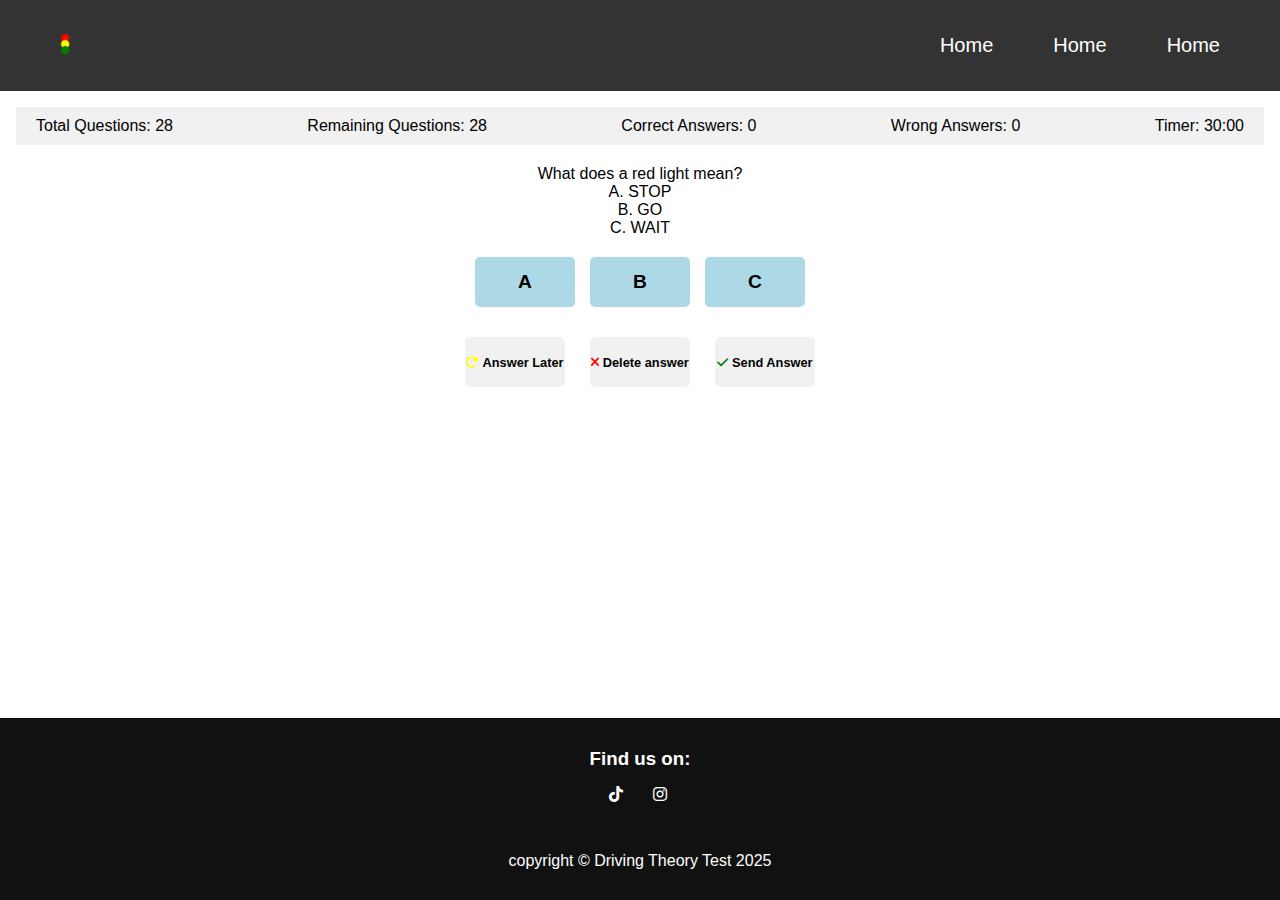
==== index.html @ e9f91f44 "Added more styling to the test area" ====
<!DOCTYPE html>
<html lang="en">
  <head>
    <meta charset="UTF-8" />
    <meta name="viewport" content="width=device-width, initial-scale=1.0" />
    <link
      href="https://cdnjs.cloudflare.com/ajax/libs/font-awesome/6.0.0/css/all.min.css"
      rel="stylesheet"
    />
    <link rel="stylesheet" href="assets/css/style.css" />
    <title>Driving Test</title>
  </head>
  <body>
    <!-- Navigation bar -->
    <div class="topnav">
      <button class="openbtn" onclick="openNav()">☰</button>
      <a href="index.html">
        <img src="assets/images/logo.png" alt="Logo" />
      </a>
      <!-- Side nav for desktop -->
      <div id="myLinks" class="desktop-nav-links">
        <a href="index.html">Home</a>
        <a href="index.html">Home</a>
        <a href="index.html">Home</a>
      </div>
    </div>

    <!-- Sidebar nav for mobile -->
    <div id="mySidebar" class="sidebar">
      <a href="javascript:void(0)" class="closebtn" onclick="closeNav()">×</a>
      <a href="index.html">Home</a>
      <a href="index.html">Home</a>
      <a href="index.html">Home</a>
    </div>

    <!-- Main Content -->
    <div id="main">
      <!-- Status bar -->
      <div class="status-bar">
        <span id="total-questions">Total Questions: 28</span>
        <span id="remaining-questions">Remaining Questions: 28</span>
        <span id="correct-answers">Correct Answers: 0</span>
        <span id="wrong-answers">Wrong Answers: 0</span>
        <span id="timer">Timer: 30:00</span>
      </div>

      <!-- Test area -->
      <div class="driving-test-area">
        <p id="question">Question:</p>
        <div class="choices">
          <span id="answer1">A</span>
          <span id="answer2">B</span>
          <span id="answer3">C</span>
        </div>
      </div>

      <!-- Answer buttons -->
      <div class="answers">
        <button class="btn-a answers1" data-option="A">A</button>
        <button class="btn-b answers1" data-option="B">B</button>
        <button class="btn-c answers1" data-option="C">C</button>
      </div>

      <!-- Submit/Delete/Later Buttons -->
      <div class="submit">
        <button class="btn-later">
          <i class="fa-solid fa-rotate-right"></i> Answer Later
        </button>
        <button class="btn-delete">
          <i class="fa-solid fa-xmark"></i> Delete answer
        </button>
        <button class="btn-submit">
          <i class="fa-solid fa-check"></i> Send Answer
        </button>
      </div>
    </div>

    <!-- Footer -->
    <footer>
      <div class="footer-content">
        <h3>Find us on:</h3>
        <ul class="socials">
          <li>
            <a href="https://www.tiktok.com/" target="_blank"
              ><i class="fa-brands fa-tiktok"></i
            ></a>
          </li>
          <li>
            <a href="https://www.instagram.com/" target="_blank"
              ><i class="fa-brands fa-instagram"></i
            ></a>
          </li>
        </ul>
      </div>
      <div class="footer-bottom">
        <p>copyright &copy; Driving Theory Test 2025</p>
      </div>
    </footer>

    <script src="assets/js/script.js"></script>
  </body>
</html>
---- assets/css/style.css ----
/* Body CSS */
* {
  margin: 0;
  padding: 0;
  box-sizing: border-box;
}

body {
  font-family: "Roboto", sans-serif;
  display: flex;
  flex-direction: column;
  min-height: 100vh;
  background-color: white;
}

#main {
  flex: 1;
}

/* Css for the navigation bar */
.topnav img {
  height: 20px;
}
.topnav {
  background-color: #333;
  overflow: hidden;
  display: flex;
  justify-content: space-between;
  align-items: center;
  padding: 20px 40px;
  position: relative;
}

.topnav .openbtn {
  font-size: 20px;
  cursor: pointer;
  background-color: #111;
  color: white;
  padding: 10px 15px;
  border: none;
  display: none;
}

.desktop-nav-links {
  display: flex;
  gap: 20px;
  align-items: center;
}

.desktop-nav-links a {
  color: white;
  text-decoration: none;
  font-size: 20px;
  padding: 14px 20px;
  transition: background-color 0.3s ease, color 0.3s ease;
}

.desktop-nav-links a:hover {
  background-color: #ddd;
  color: #333;
}

.sidebar {
  height: 100%;
  width: 0;
  position: fixed;
  z-index: 1;
  top: 0;
  left: 0;
  background-color: #111;
  overflow-x: hidden;
  transition: 0.5s;
  padding-top: 60px;
}

.sidebar a {
  padding: 8px 8px 8px 32px;
  text-decoration: none;
  font-size: 25px;
  color: #818181;
  display: block;
  transition: 0.3s;
}

.sidebar a:hover {
  color: #f1f1f1;
}

.sidebar .closebtn {
  position: absolute;
  top: 0;
  right: 25px;
  font-size: 36px;
  margin-left: 50px;
}

#main {
  transition: margin-left 0.5s;
  padding: 16px;
}

@media screen and (max-width: 768px) {
  .topnav .openbtn {
    display: block;
  }

  .sidebar {
    width: 0;
  }

  #main {
    margin-left: 0;
  }

  .sidebar.show {
    width: 250px;
  }

  .desktop-nav-links {
    display: none;
  }
  .sidebar a:hover {
    color: white;
  }
}

/* Status bar css */
.status-bar {
  display: flex;
  justify-content: space-between;
  background-color: #f1f1f1;
  padding: 10px;
}

.status-bar span {
  margin: 0 10px;
}

/* Driving test area css */
.driving-test-area {
  display: flex;
  flex-direction: column;
  text-align: center;
  margin-top: 20px;
}

.driving-test-area #question {
  display: flex;
  justify-content: center;
}

.choices {
  display: flex;
  flex-direction: column;
}

.answers {
  display: flex;
  justify-content: center;
  gap: 15px;
  margin-top: 20px;
}

.answers button {
  width: 100px;
  height: 50px;
  font-size: 1.2rem;
  font-weight: bold;
  border: none;
  cursor: pointer;
  border-radius: 5px;
  transition: all 0.3s ease;
}

.answers .btn-a {
  background-color: #add8e6;
}

.answers .btn-b {
  background-color: #add8e6;
}

.answers .btn-c {
  background-color: #add8e6;
}

.answers button:hover {
  box-shadow: 0 4px 8px rgba(0, 0, 0, 0.2);
}

/* Submit area CSS */
.submit {
  display: flex;
  justify-content: center;
  align-items: center;
  gap: 25px;
}
.submit button {
  margin-top: 30px;
  width: 100px;
  height: 50px;
  font-size: 0.8rem;
  font-weight: bold;
  border: none;
  cursor: pointer;
  border-radius: 5px;
  transition: all 0.3s ease;
}

.submit .btn-later {
  background-color: #f1f1f1;
}
.submit .btn-later:hover {
  box-shadow: 0 4px 8px rgba(0, 0, 0, 0.2);
}

.submit .btn-submit {
  background-color: #f1f1f1;
}
.submit .btn-submit:hover {
  box-shadow: 0 4px 8px rgba(0, 0, 0, 0.2);
}

.submit .btn-delete {
  background-color: #f1f1f1;
}

.submit .btn-delete:hover {
  box-shadow: 0 4px 8px rgba(0, 0, 0, 0.2);
}
.btn-later i {
  color: yellow;
}

.btn-submit i {
  color: green;
}

.btn-delete i {
  color: red;
}

/* Footer */
footer {
  background-color: #111;
  color: white;
  padding: 30px 0;
  text-align: center;
  margin-top: auto; /* Push footer to the bottom */
}

/* Socials */
.socials {
  list-style: none;
  display: flex;
  align-items: center;
  justify-content: center;
  margin: 16px 5px 48px 0;
}

.socials li {
  margin: 0 15px;
}

.socials a {
  text-decoration: none;
  color: #fff;
}
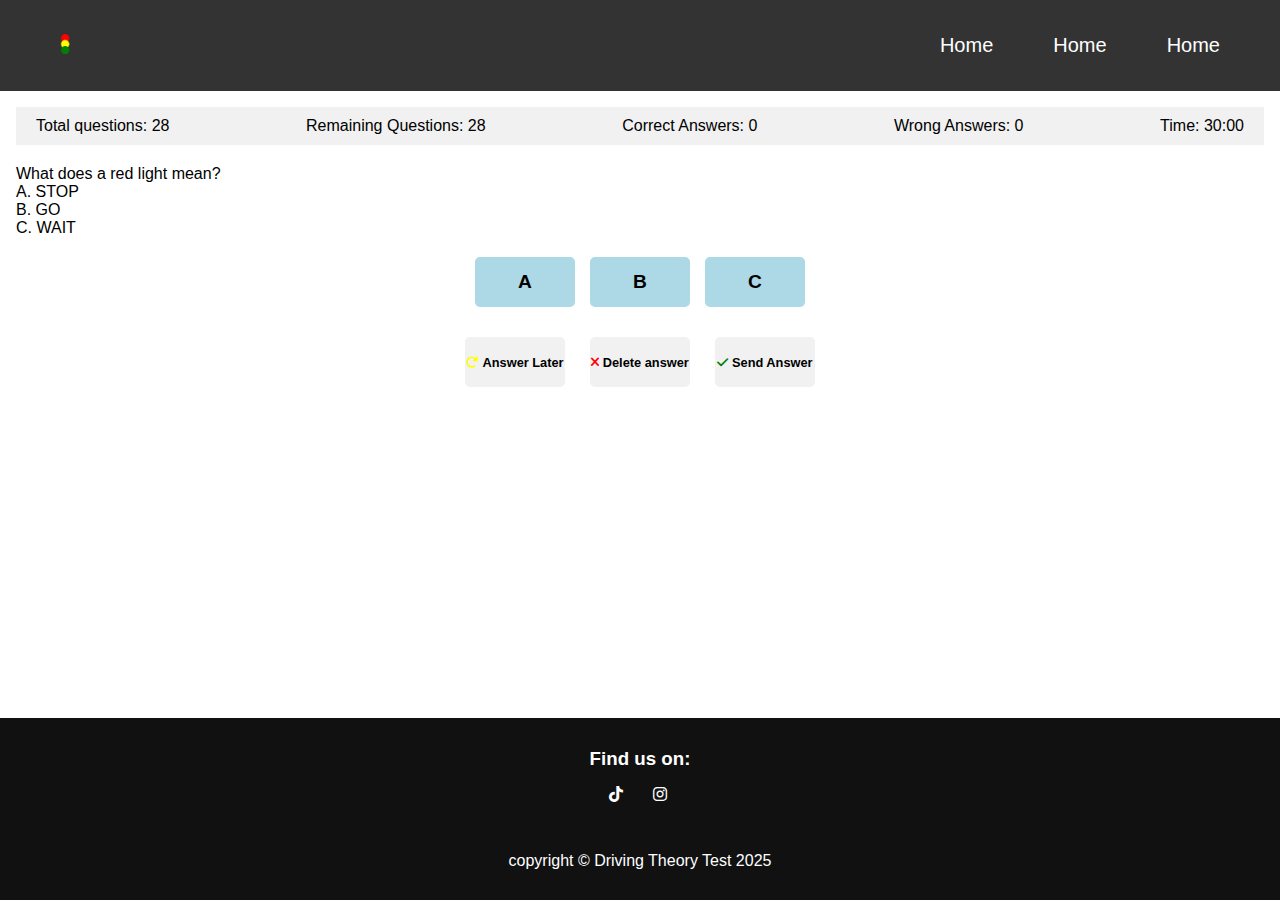
==== commit 87e7b7f1: "Added function to create the initial user interface" ====
--- a/index.html
+++ b/index.html
@@ -37,11 +37,11 @@
     <div id="main">
       <!-- Status bar -->
       <div class="status-bar">
-        <span id="total-questions">Total Questions: 28</span>
-        <span id="remaining-questions">Remaining Questions: 28</span>
-        <span id="correct-answers">Correct Answers: 0</span>
-        <span id="wrong-answers">Wrong Answers: 0</span>
-        <span id="timer">Timer: 30:00</span>
+        <span id="total-questions"></span>
+        <span id="remaining-questions"></span>
+        <span id="correct-answers"></span>
+        <span id="wrong-answers"></span>
+        <span id="timer"></span>
       </div>
 
       <!-- Test area -->
--- a/assets/css/style.css
+++ b/assets/css/style.css
@@ -140,18 +140,14 @@
 .driving-test-area {
   display: flex;
   flex-direction: column;
-  text-align: center;
+  text-align: left;
   margin-top: 20px;
 }
 
-.driving-test-area #question {
-  display: flex;
-  justify-content: center;
-}
-
 .choices {
   display: flex;
   flex-direction: column;
+  justify-content: left;
 }
 
 .answers {
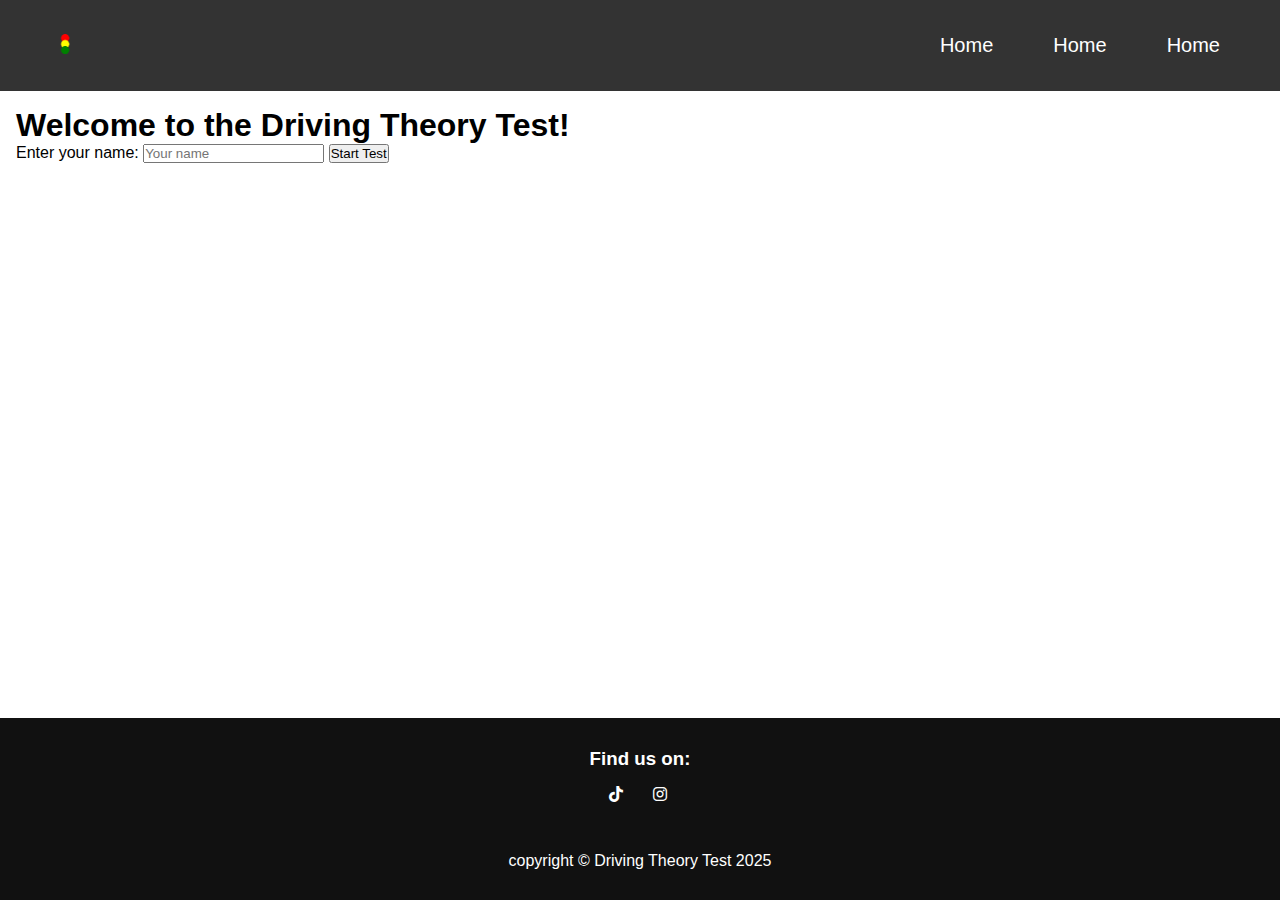
==== commit c05f4f5c: "Added functionality to start test button to validate examinee name and redirect to test.html with al" ====
--- a/index.html
+++ b/index.html
@@ -35,44 +35,17 @@
 
     <!-- Main Content -->
     <div id="main">
-      <!-- Status bar -->
-      <div class="status-bar">
-        <span id="total-questions"></span>
-        <span id="remaining-questions"></span>
-        <span id="correct-answers"></span>
-        <span id="wrong-answers"></span>
-        <span id="timer"></span>
-      </div>
-
-      <!-- Test area -->
-      <div class="driving-test-area">
-        <p id="question">Question:</p>
-        <div class="choices">
-          <span id="answer1">A</span>
-          <span id="answer2">B</span>
-          <span id="answer3">C</span>
-        </div>
-      </div>
-
-      <!-- Answer buttons -->
-      <div class="answers">
-        <button class="btn-a answers1" data-option="A">A</button>
-        <button class="btn-b answers1" data-option="B">B</button>
-        <button class="btn-c answers1" data-option="C">C</button>
-      </div>
-
-      <!-- Submit/Delete/Later Buttons -->
-      <div class="submit">
-        <button class="btn-later">
-          <i class="fa-solid fa-rotate-right"></i> Answer Later
-        </button>
-        <button class="btn-delete">
-          <i class="fa-solid fa-xmark"></i> Delete answer
-        </button>
-        <button class="btn-submit">
-          <i class="fa-solid fa-check"></i> Send Answer
-        </button>
-      </div>
+      <h1>Welcome to the Driving Theory Test!</h1>
+      <form id="start-form">
+        <label for="examinee-name-input">Enter your name:</label>
+        <input
+          type="text"
+          id="examinee-name-input"
+          placeholder="Your name"
+          required
+        />
+        <button id="start-button" type="submit">Start Test</button>
+      </form>
     </div>
 
     <!-- Footer -->
@@ -97,6 +70,6 @@
       </div>
     </footer>
 
-    <script src="assets/js/script.js"></script>
+    <script src="assets/js/examinee.js"></script>
   </body>
 </html>
--- a/assets/css/style.css
+++ b/assets/css/style.css
@@ -100,6 +100,11 @@
 }
 
 @media screen and (max-width: 768px) {
+  .status-bar {
+    display: flex;
+    flex-direction: column;
+    font-size: 13px;
+  }
   .topnav .openbtn {
     display: block;
   }
@@ -130,6 +135,7 @@
   justify-content: space-between;
   background-color: #f1f1f1;
   padding: 10px;
+  font-weight: bold;
 }
 
 .status-bar span {
@@ -142,6 +148,7 @@
   flex-direction: column;
   text-align: left;
   margin-top: 20px;
+  font-weight: bold;
 }
 
 .choices {
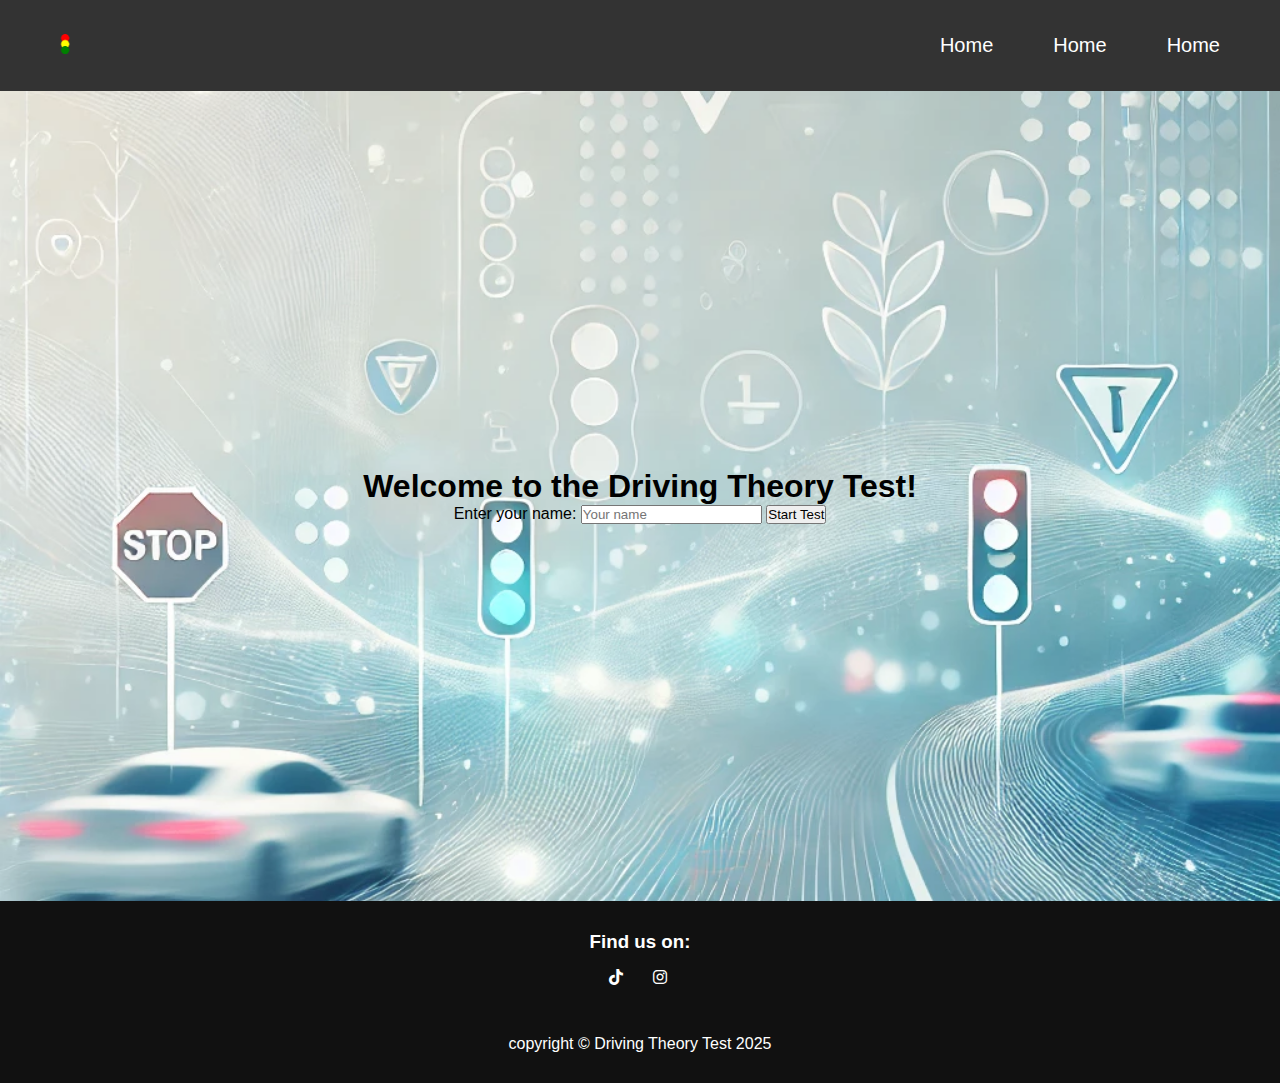
==== commit cb0f45ab: "Added backgroud image and styles to the index page" ====
--- a/index.html
+++ b/index.html
@@ -34,7 +34,7 @@
     </div>
 
     <!-- Main Content -->
-    <div id="main">
+    <div id="main-index">
       <h1>Welcome to the Driving Theory Test!</h1>
       <form id="start-form">
         <label for="examinee-name-input">Enter your name:</label>
@@ -71,5 +71,6 @@
     </footer>
 
     <script src="assets/js/examinee.js"></script>
+    <script src="assets/js/script.js"></script>
   </body>
 </html>
--- a/assets/css/style.css
+++ b/assets/css/style.css
@@ -10,7 +10,6 @@
   display: flex;
   flex-direction: column;
   min-height: 100vh;
-  background-color: white;
 }
 
 #main {
@@ -269,3 +268,18 @@
   text-decoration: none;
   color: #fff;
 }
+
+/* Center the main content */
+#main-index {
+  background-image: url("/assets/images/background.webp");
+  background-size: cover;
+  background-position: center;
+  background-repeat: no-repeat;
+  background-attachment: fixed;
+  position: relative;
+  min-height: 90vh;
+  display: flex;
+  flex-direction: column;
+  justify-content: center;
+  align-items: center;
+}
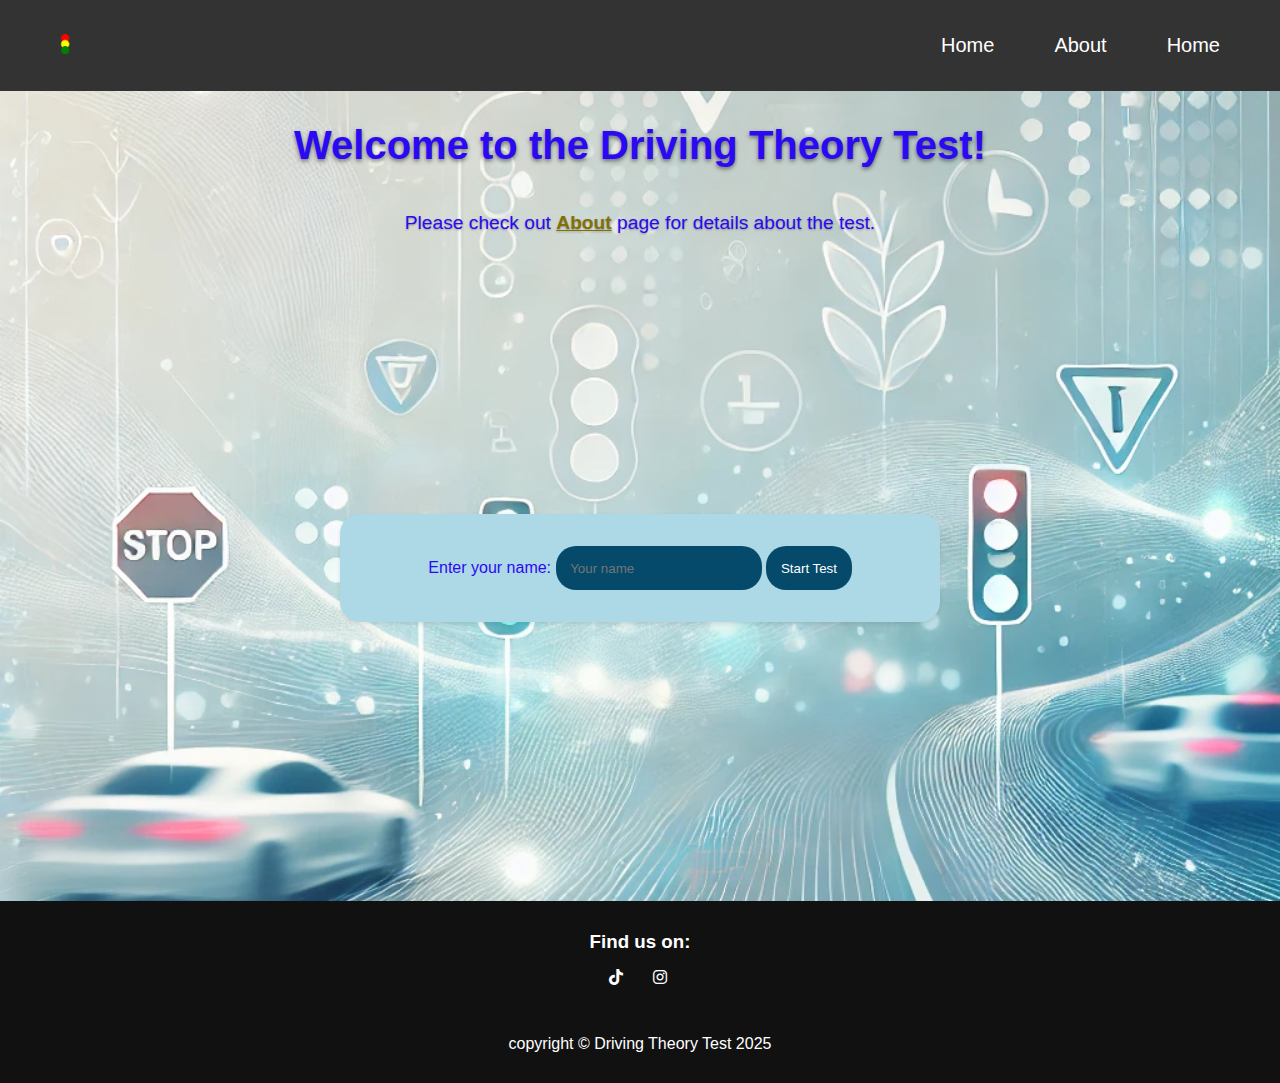
==== commit 8db477e3: "Added content and styles to about.html page" ====
--- a/index.html
+++ b/index.html
@@ -20,7 +20,7 @@
       <!-- Side nav for desktop -->
       <div id="myLinks" class="desktop-nav-links">
         <a href="index.html">Home</a>
-        <a href="index.html">Home</a>
+        <a href="about.html">About</a>
         <a href="index.html">Home</a>
       </div>
     </div>
@@ -29,13 +29,17 @@
     <div id="mySidebar" class="sidebar">
       <a href="javascript:void(0)" class="closebtn" onclick="closeNav()">×</a>
       <a href="index.html">Home</a>
-      <a href="index.html">Home</a>
+      <a href="about.html">About</a>
       <a href="index.html">Home</a>
     </div>
 
     <!-- Main Content -->
     <div id="main-index">
       <h1>Welcome to the Driving Theory Test!</h1>
+      <p>
+        Please check out <a href="about.html">About</a> page for details about
+        the test.
+      </p>
       <form id="start-form">
         <label for="examinee-name-input">Enter your name:</label>
         <input
--- a/assets/css/style.css
+++ b/assets/css/style.css
@@ -269,7 +269,7 @@
   color: #fff;
 }
 
-/* Center the main content */
+/* Css for index.html page */
 #main-index {
   background-image: url("/assets/images/background.webp");
   background-size: cover;
@@ -282,4 +282,115 @@
   flex-direction: column;
   justify-content: center;
   align-items: center;
-}
+  text-align: center;
+  padding: 2em;
+  color: rgb(44, 9, 243);
+}
+
+#main-index h1 {
+  font-size: 2.5rem;
+  font-weight: bold;
+  margin-bottom: 1em;
+  text-shadow: 0 2px 4px rgba(0, 0, 0, 0.5);
+}
+
+#main-index p {
+  font-size: 1.2rem;
+  margin-bottom: 1.5em;
+  line-height: 1.6;
+  text-shadow: 0 1px 2px rgba(0, 0, 0, 0.3);
+}
+
+#main-index a {
+  color: #837005;
+  font-weight: bold;
+}
+
+#main-index a:hover {
+  color: #ff8c00;
+  cursor: pointer;
+}
+
+#start-form {
+  position: relative;
+  box-sizing: border-box;
+  background-color: lightblue;
+  width: 100%;
+  max-width: 600px;
+  margin: auto;
+  padding: 2em;
+  border-radius: 20px;
+  box-shadow: 0 2px 4px rgba(0, 0, 0, 0.1);
+  text-align: center;
+}
+
+#start-button {
+  background-color: #054a6a;
+  border-radius: 20px;
+  border: none;
+  color: white;
+  padding: 1.1em;
+}
+
+#start-button:hover {
+  background-color: #032d41;
+  cursor: pointer;
+}
+
+#examinee-name-input {
+  background-color: #054a6a;
+  border-radius: 20px;
+  border: none;
+  padding: 1.1em;
+  color: white;
+}
+
+/* Css for about page */
+#main-about {
+  background-color: #f4f4f4;
+  padding: 50px 20px;
+  min-height: 80vh;
+  display: flex;
+  justify-content: center;
+  align-items: center;
+}
+
+.content {
+  background: #ffffff;
+  border-radius: 10px;
+  padding: 30px;
+  box-shadow: 0 4px 10px rgba(0, 0, 0, 0.1);
+  max-width: 800px;
+  text-align: left;
+}
+
+#main-about h1 {
+  font-size: 2rem;
+  color: #054a6a;
+  margin-bottom: 20px;
+  text-align: center;
+}
+
+#main-about h2 {
+  font-size: 1.5rem;
+  color: #054a6a;
+  margin-bottom: 15px;
+}
+
+#main-about p {
+  font-size: 1rem;
+  color: #333;
+  line-height: 1.6;
+  margin-bottom: 15px;
+}
+
+#main-about ul {
+  padding-left: 20px;
+  margin-bottom: 20px;
+}
+
+#main-about ul li {
+  font-size: 1rem;
+  color: #555;
+  margin-bottom: 10px;
+}
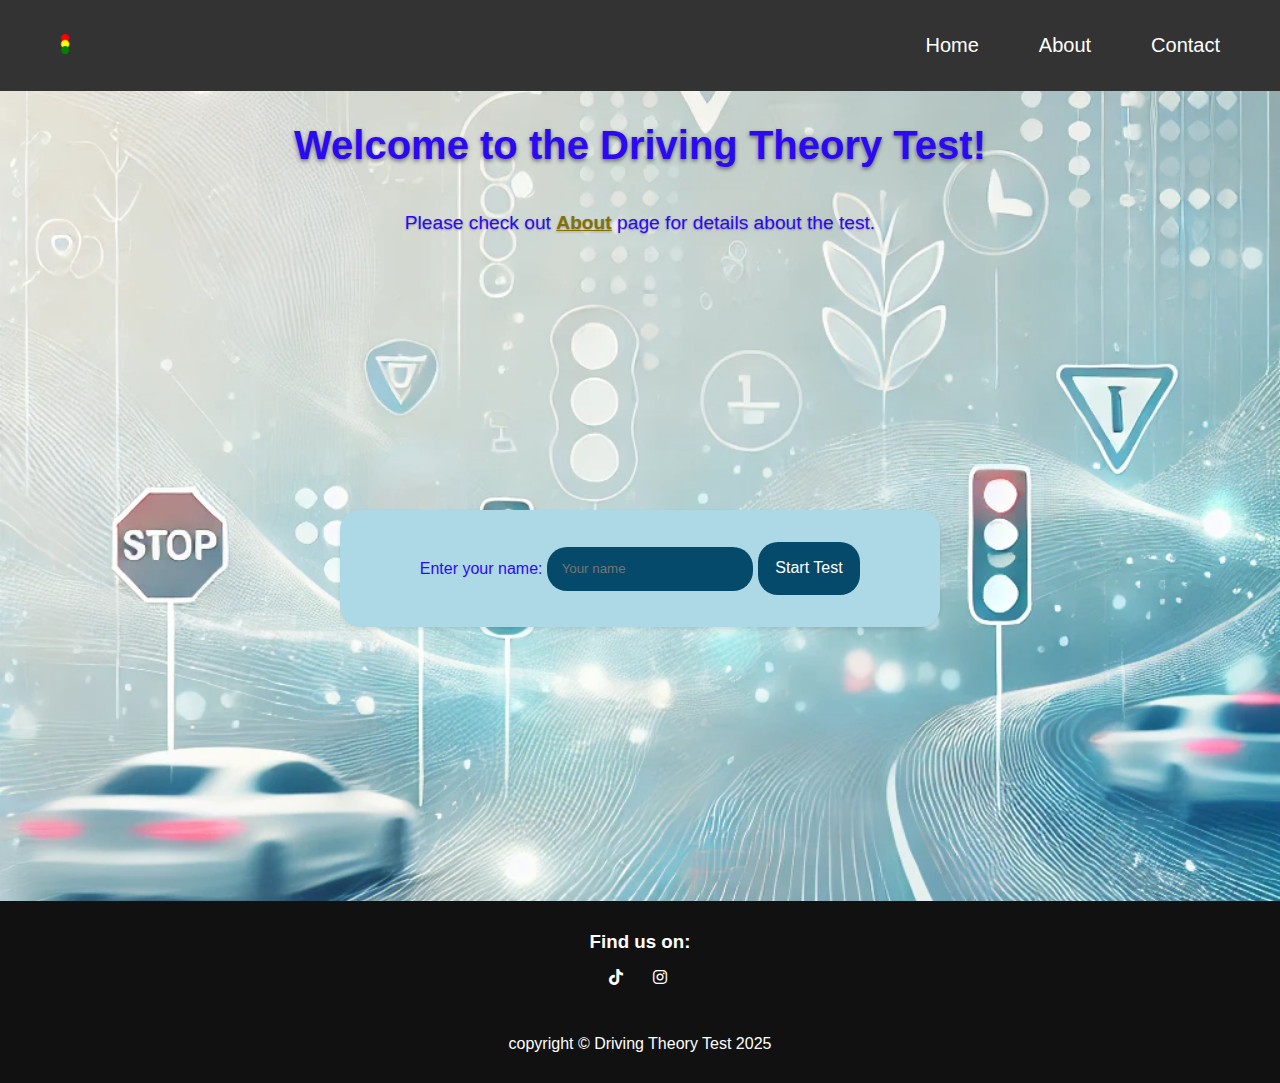
==== commit baf82500: "Changed title on all pages" ====
--- a/index.html
+++ b/index.html
@@ -8,7 +8,7 @@
       rel="stylesheet"
     />
     <link rel="stylesheet" href="assets/css/style.css" />
-    <title>Driving Test</title>
+    <title>Driving Theory Test</title>
   </head>
   <body>
     <!-- Navigation bar -->
@@ -21,7 +21,7 @@
       <div id="myLinks" class="desktop-nav-links">
         <a href="index.html">Home</a>
         <a href="about.html">About</a>
-        <a href="index.html">Home</a>
+        <a href="contact.html">Contact</a>
       </div>
     </div>
 
@@ -30,7 +30,7 @@
       <a href="javascript:void(0)" class="closebtn" onclick="closeNav()">×</a>
       <a href="index.html">Home</a>
       <a href="about.html">About</a>
-      <a href="index.html">Home</a>
+      <a href="contact.html">Contact</a>
     </div>
 
     <!-- Main Content -->
--- a/assets/css/style.css
+++ b/assets/css/style.css
@@ -394,3 +394,113 @@
   color: #555;
   margin-bottom: 10px;
 }
+
+/* CSS for result view */
+.result {
+  border-radius: 10px;
+  padding: 20px 30px;
+  box-shadow: 0 4px 10px rgba(0, 0, 0, 0.1);
+  max-width: 600px;
+  margin: 20px auto;
+  text-align: center;
+}
+
+.result h3 {
+  font-size: 2rem;
+  color: #054a6a;
+  margin-bottom: 15px;
+  text-transform: uppercase;
+}
+
+.result p {
+  font-size: 1rem;
+  color: black;
+  margin-bottom: 10px;
+  line-height: 1.6;
+}
+
+.result button {
+  background-color: #054a6a;
+  color: #ffffff;
+  border: none;
+  border-radius: 20px;
+  padding: 10px 20px;
+  font-size: 1rem;
+  font-weight: bold;
+  cursor: pointer;
+}
+
+.result button:hover {
+  background-color: #032d41;
+}
+
+/* CSS for contact page */
+
+#main-contact {
+  display: flex;
+  justify-content: space-between;
+  align-items: flex-start;
+  gap: 20px;
+  padding: 40px;
+}
+
+.form,
+.address {
+  flex: 1;
+}
+
+.form-group {
+  margin-bottom: 15px;
+}
+
+.form-group label {
+  font-weight: bold;
+  color: #333333;
+}
+
+.form-group input,
+.form-group textarea {
+  width: 100%;
+  padding: 10px;
+  border: 1px solid #cccccc;
+  border-radius: 5px;
+  font-size: 1rem;
+  box-sizing: border-box;
+}
+
+.address {
+  padding: 20px;
+  border-radius: 10px;
+  box-shadow: 0 4px 8px rgba(0, 0, 0, 0.1);
+  line-height: 1.6;
+}
+
+.address h3 {
+  font-size: 1.5rem;
+  color: #054a6a;
+  margin-bottom: 15px;
+}
+
+.address p {
+  margin-bottom: 15px;
+  color: #333333;
+  font-size: 1rem;
+}
+
+.address strong {
+  color: #054a6a;
+}
+
+button[type="submit"] {
+  background-color: #054a6a;
+  color: #ffffff;
+  padding: 10px 20px;
+  border: none;
+  border-radius: 5px;
+  cursor: pointer;
+  font-size: 1rem;
+}
+
+button[type="submit"]:hover {
+  background-color: #032d41;
+}
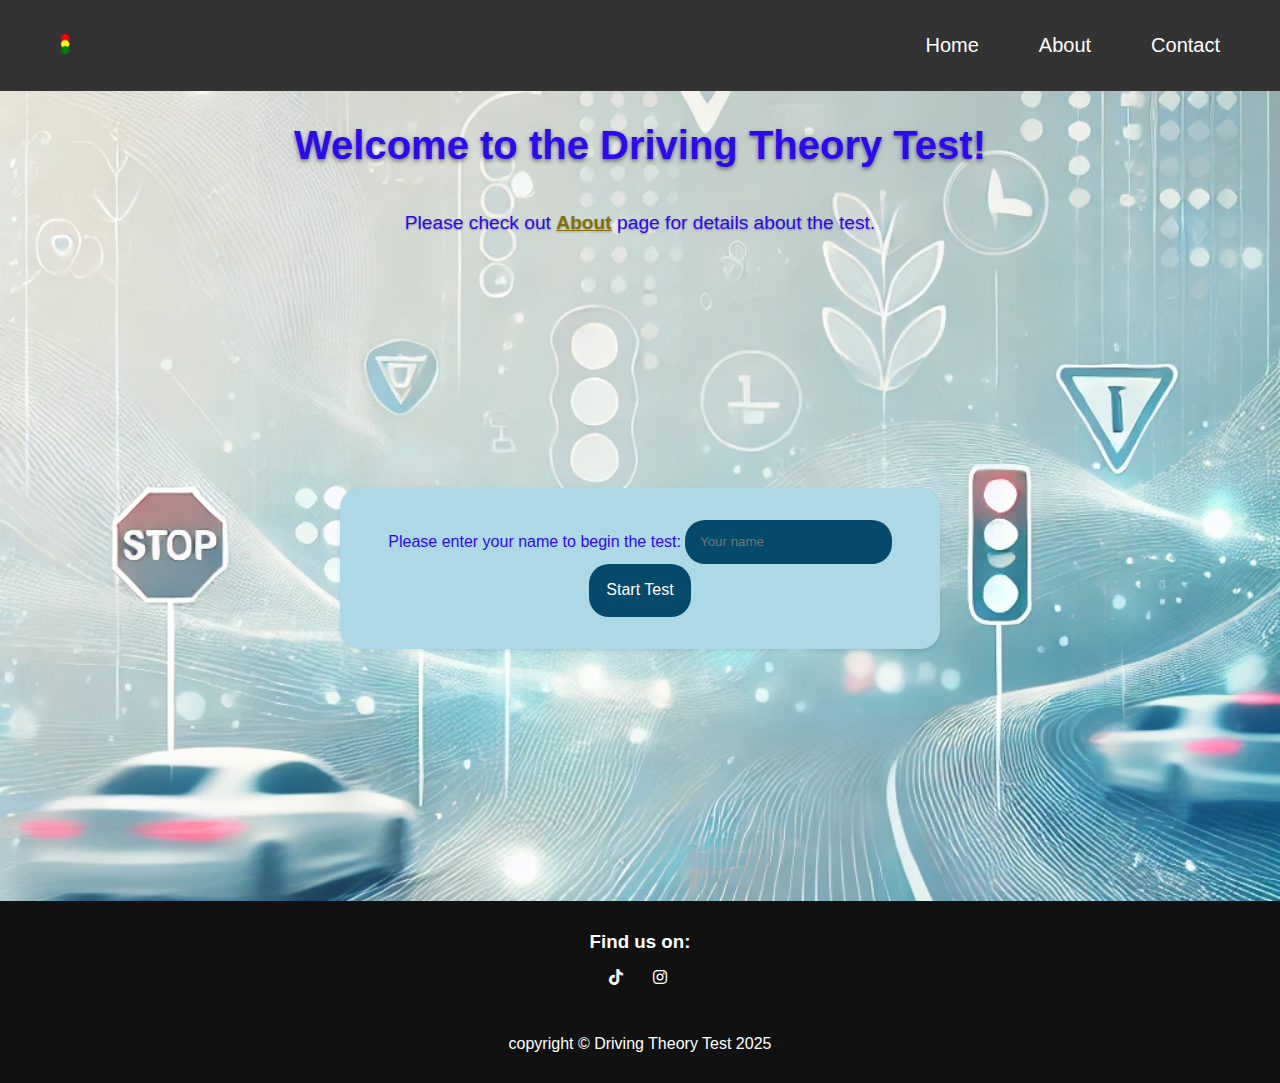
==== commit d7910797: "Add detailed steps for using the test page in documentation" ====
--- a/index.html
+++ b/index.html
@@ -1,6 +1,14 @@
 <!DOCTYPE html>
 <html lang="en">
   <head>
+    <meta
+      name="keywords"
+      content="theory, driving, test, road safety, driving rules, driving license, theory test"
+    />
+    <meta
+      name="description"
+      content="Interactive platform to practice driving theory tests and improve knowledge of road safety"
+    />
     <meta charset="UTF-8" />
     <meta name="viewport" content="width=device-width, initial-scale=1.0" />
     <link
@@ -41,7 +49,9 @@
         the test.
       </p>
       <form id="start-form">
-        <label for="examinee-name-input">Enter your name:</label>
+        <label for="examinee-name-input"
+          >Please enter your name to begin the test:</label
+        >
         <input
           type="text"
           id="examinee-name-input"
--- a/assets/css/style.css
+++ b/assets/css/style.css
@@ -97,8 +97,21 @@
   transition: margin-left 0.5s;
   padding: 16px;
 }
+@media screen and (max-width: 400px) {
+  #main-contact {
+    display: flex;
+    flex-direction: column;
+  }
+}
 
 @media screen and (max-width: 768px) {
+  #main-index h1 {
+    font-size: 16px !important;
+  }
+  #main-index p {
+    font-size: 14px !important;
+  }
+
   .status-bar {
     display: flex;
     flex-direction: column;
@@ -271,7 +284,7 @@
 
 /* Css for index.html page */
 #main-index {
-  background-image: url("/assets/images/background.webp");
+  background-image: url("../images/background.webp");
   background-size: cover;
   background-position: center;
   background-repeat: no-repeat;
